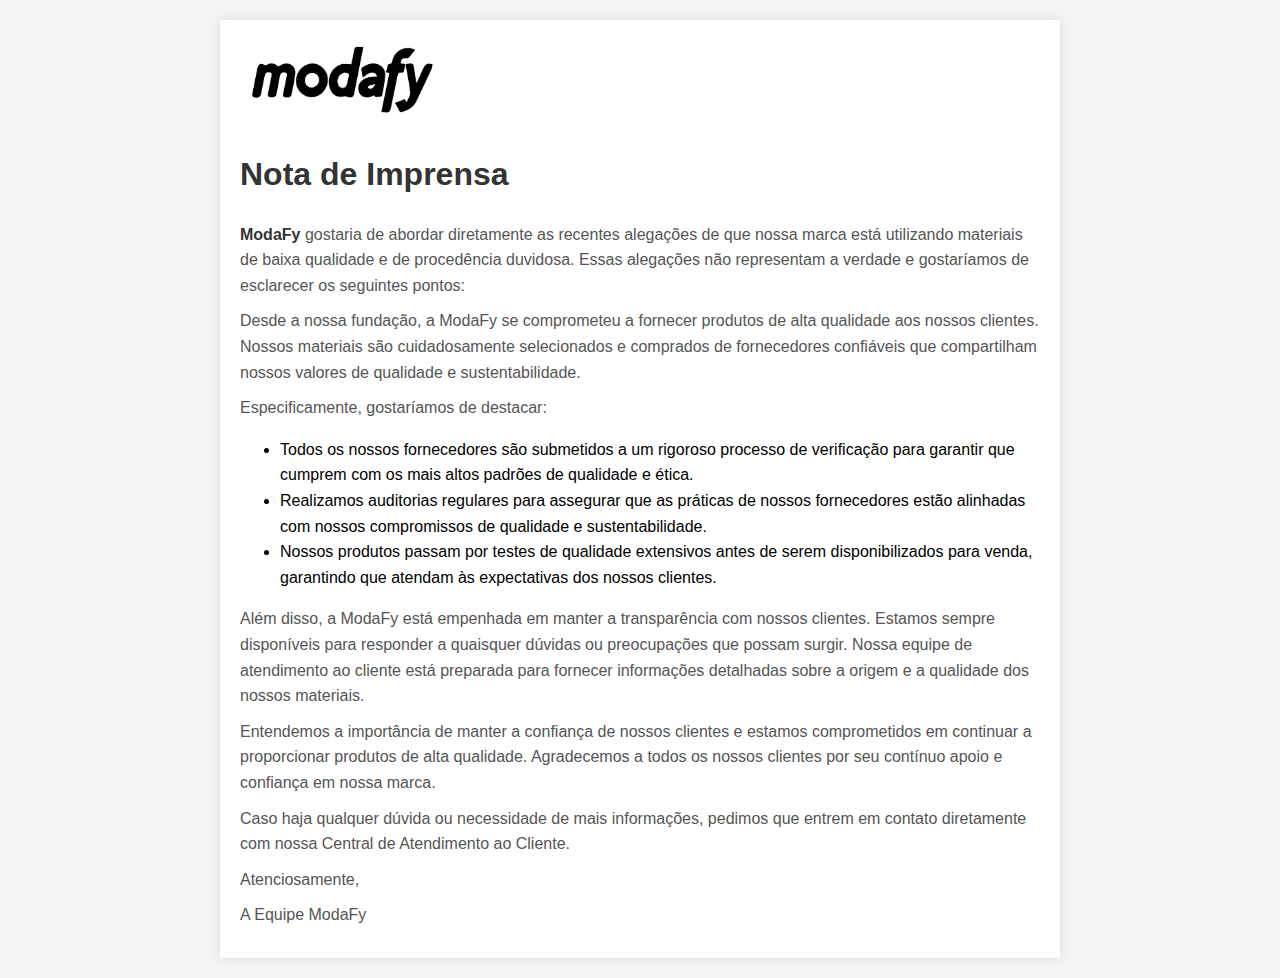
==== imprensa/index.html @ 25c221dd "almost final" ====
<!DOCTYPE html>
<html lang="pt-BR">
<head>
    <meta charset="UTF-8">
    <meta name="viewport" content="width=device-width, initial-scale=1.0">
    <title>Nota de Imprensa - ModaFy</title>
    <style>
        body {
            font-family: Arial, sans-serif;
            line-height: 1.6;
            margin: 0;
            padding: 20px;
            background-color: #f4f4f4;
        }
        .container {
            max-width: 800px;
            margin: auto;
            background: white;
            padding: 20px;
            box-shadow: 0 0 10px rgba(0,0,0,0.1);
        }
        h1 {
            color: #333;
        }
        p {
            margin: 10px 0;
            color: #555;
        }
        .highlight {
            font-weight: bold;
            color: #333;
        }
    </style>
</head>
<body>

<div class="container">
    <img src="modafy-logo.png" height="80px">
    <h1>Nota de Imprensa</h1>
    <p><span class="highlight">ModaFy</span> gostaria de abordar diretamente as recentes alegações de que nossa marca está utilizando materiais de baixa qualidade e de procedência duvidosa. Essas alegações não representam a verdade e gostaríamos de esclarecer os seguintes pontos:</p>

    <p>Desde a nossa fundação, a ModaFy se comprometeu a fornecer produtos de alta qualidade aos nossos clientes. Nossos materiais são cuidadosamente selecionados e comprados de fornecedores confiáveis que compartilham nossos valores de qualidade e sustentabilidade.</p>

    <p>Especificamente, gostaríamos de destacar:</p>
    <ul>
        <li>Todos os nossos fornecedores são submetidos a um rigoroso processo de verificação para garantir que cumprem com os mais altos padrões de qualidade e ética.</li>
        <li>Realizamos auditorias regulares para assegurar que as práticas de nossos fornecedores estão alinhadas com nossos compromissos de qualidade e sustentabilidade.</li>
        <li>Nossos produtos passam por testes de qualidade extensivos antes de serem disponibilizados para venda, garantindo que atendam às expectativas dos nossos clientes.</li>
    </ul>

    <p>Além disso, a ModaFy está empenhada em manter a transparência com nossos clientes. Estamos sempre disponíveis para responder a quaisquer dúvidas ou preocupações que possam surgir. Nossa equipe de atendimento ao cliente está preparada para fornecer informações detalhadas sobre a origem e a qualidade dos nossos materiais.</p>

    <p>Entendemos a importância de manter a confiança de nossos clientes e estamos comprometidos em continuar a proporcionar produtos de alta qualidade. Agradecemos a todos os nossos clientes por seu contínuo apoio e confiança em nossa marca.</p>

    <p>Caso haja qualquer dúvida ou necessidade de mais informações, pedimos que entrem em contato diretamente com nossa Central de Atendimento ao Cliente.</p>

    <p>Atenciosamente,</p>
    <p>A Equipe ModaFy</p>
</div>

</body>
</html>
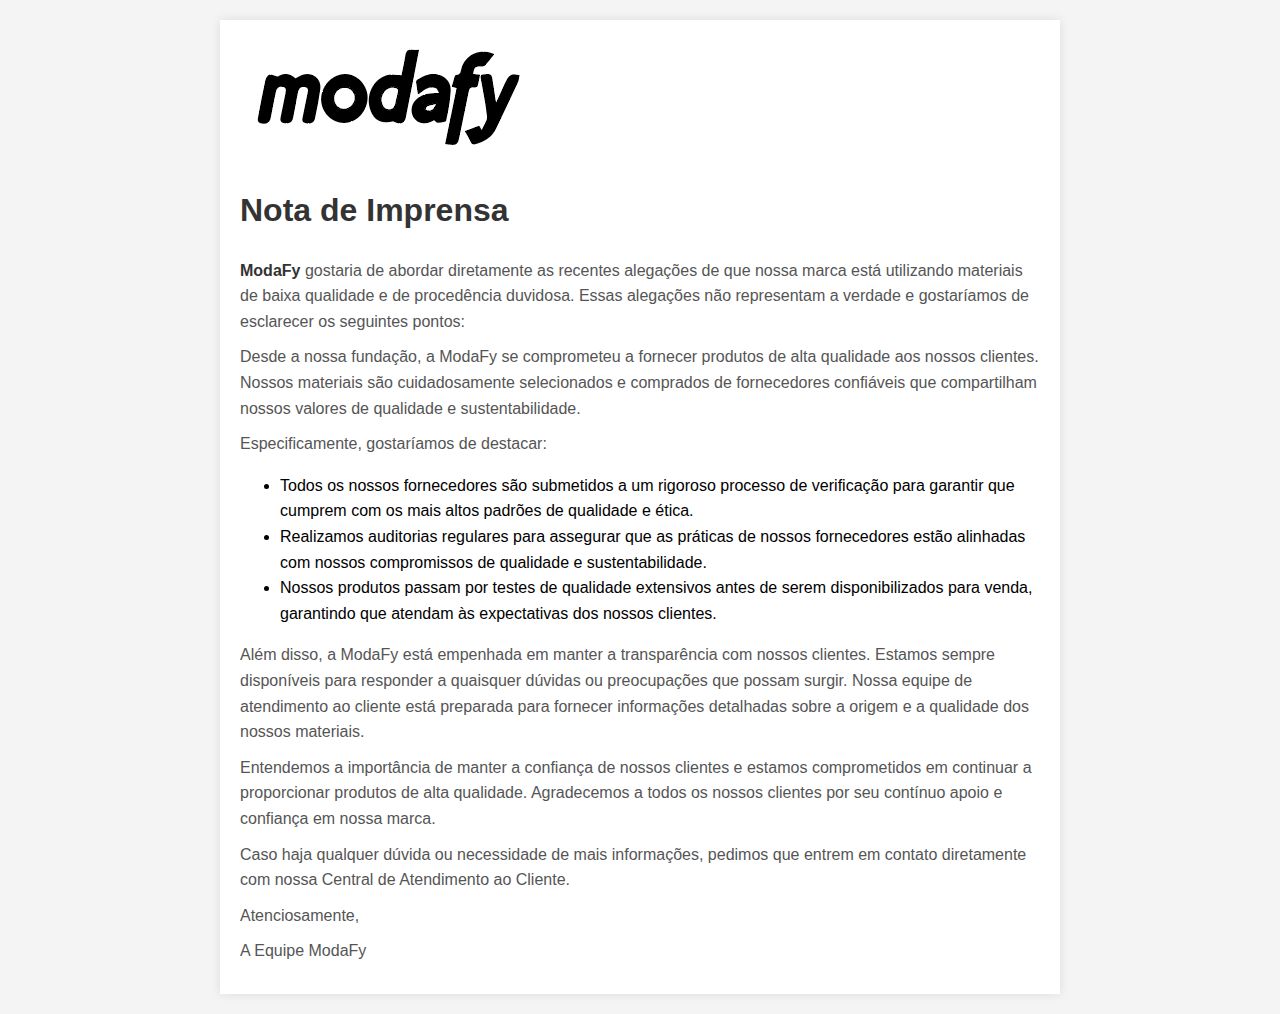
==== commit c3819609: "logo css" ====
--- a/imprensa/index.html
+++ b/imprensa/index.html
@@ -19,9 +19,15 @@
             padding: 20px;
             box-shadow: 0 0 10px rgba(0,0,0,0.1);
         }
+
+        .container img {
+            min-height: 80px;
+        }
+
         h1 {
             color: #333;
         }
+
         p {
             margin: 10px 0;
             color: #555;
@@ -35,7 +41,7 @@
 <body>
 
 <div class="container">
-    <img src="modafy-logo.png" height="80px">
+    <img src="modafy-logo.png">
     <h1>Nota de Imprensa</h1>
     <p><span class="highlight">ModaFy</span> gostaria de abordar diretamente as recentes alegações de que nossa marca está utilizando materiais de baixa qualidade e de procedência duvidosa. Essas alegações não representam a verdade e gostaríamos de esclarecer os seguintes pontos:</p>
 
